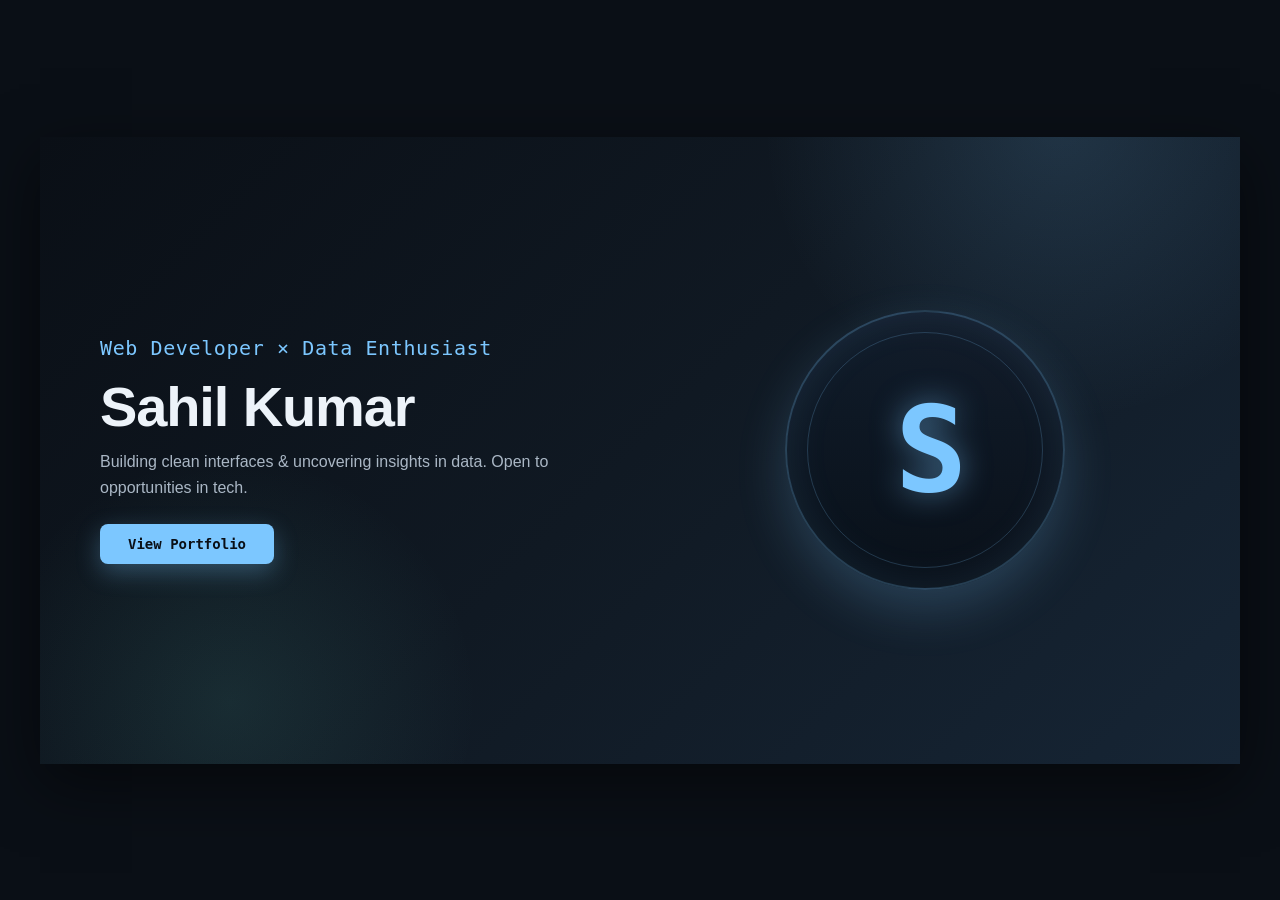
==== linkedin-banner.html @ 9e41830e "Add LinkedIn banner matching website theme - Created professional LinkedIn banner (1200x627px standa" ====
<!DOCTYPE html>
<html lang="en">
<head>
  <meta charset="UTF-8">
  <meta name="viewport" content="width=device-width, initial-scale=1.0">
  <title>Sahil Kumar - LinkedIn Banner</title>
  <style>
    * {
      margin: 0;
      padding: 0;
      box-sizing: border-box;
    }

    body {
      font-family: "Inter", "Segoe UI", sans-serif;
      background: #0a0f16;
      display: flex;
      align-items: center;
      justify-content: center;
      min-height: 100vh;
      padding: 20px;
    }

    /* LinkedIn Banner Container: 1200x627px */
    .banner {
      width: 1200px;
      height: 627px;
      background: linear-gradient(135deg, #0a0f16 0%, #101923 50%, #162535 100%);
      position: relative;
      overflow: hidden;
      box-shadow: 0 20px 60px rgba(0, 0, 0, 0.5);
      display: flex;
      align-items: center;
      justify-content: space-between;
      padding: 60px;
    }

    /* Animated background gradient elements */
    .banner::before {
      content: "";
      position: absolute;
      top: -50%;
      right: -10%;
      width: 600px;
      height: 600px;
      background: radial-gradient(circle, rgba(124, 199, 255, 0.15) 0%, transparent 70%);
      border-radius: 50%;
      animation: float 20s ease-in-out infinite;
      z-index: 1;
    }

    .banner::after {
      content: "";
      position: absolute;
      bottom: -30%;
      left: -5%;
      width: 500px;
      height: 500px;
      background: radial-gradient(circle, rgba(111, 230, 210, 0.1) 0%, transparent 70%);
      border-radius: 50%;
      animation: float 25s ease-in-out infinite reverse;
      z-index: 1;
    }

    @keyframes float {
      0%, 100% { transform: translateY(0px); }
      50% { transform: translateY(30px); }
    }

    /* Content wrapper */
    .banner-content {
      position: relative;
      z-index: 10;
      flex: 1;
      max-width: 600px;
    }

    .banner-content h1 {
      font-family: "Space Grotesk", sans-serif;
      font-size: 56px;
      font-weight: 700;
      color: #edf3f9;
      letter-spacing: -0.02em;
      margin-bottom: 12px;
      line-height: 1.1;
    }

    .banner-content .subtitle {
      font-size: 20px;
      color: #7cc7ff;
      font-weight: 500;
      margin-bottom: 16px;
      font-family: "IBM Plex Mono", monospace;
      letter-spacing: 0.03em;
    }

    .banner-content p {
      font-size: 16px;
      color: #aab7c5;
      line-height: 1.6;
      margin-bottom: 24px;
    }

    /* CTA Button */
    .cta-button {
      display: inline-block;
      padding: 12px 28px;
      background: #7cc7ff;
      color: #0a0f16;
      text-decoration: none;
      border-radius: 8px;
      font-weight: 600;
      font-size: 14px;
      font-family: "IBM Plex Mono", monospace;
      border: none;
      cursor: pointer;
      transition: transform 200ms ease, box-shadow 200ms ease;
      box-shadow: 0 8px 24px rgba(124, 199, 255, 0.3);
    }

    .cta-button:hover {
      transform: translateY(-2px);
      box-shadow: 0 12px 32px rgba(124, 199, 255, 0.4);
    }

    /* Visual accent on the right */
    .banner-visual {
      position: relative;
      z-index: 10;
      flex: 1;
      display: flex;
      align-items: center;
      justify-content: center;
      margin-left: 60px;
    }

    .monogram-circle {
      width: 280px;
      height: 280px;
      background: linear-gradient(180deg, rgba(18, 29, 43, 0.95), rgba(9, 16, 24, 0.95));
      border: 2px solid rgba(124, 199, 255, 0.25);
      border-radius: 50%;
      display: flex;
      align-items: center;
      justify-content: center;
      position: relative;
      box-shadow: 0 20px 50px rgba(124, 199, 255, 0.2), inset 0 0 40px rgba(124, 199, 255, 0.1);
    }

    .monogram-circle::before {
      content: "";
      position: absolute;
      inset: 20px;
      border-radius: 50%;
      border: 1px solid rgba(124, 199, 255, 0.2);
    }

    .monogram {
      font-family: "IBM Plex Mono", monospace;
      font-size: 120px;
      font-weight: 700;
      color: #7cc7ff;
      text-shadow: 0 0 30px rgba(124, 199, 255, 0.5);
      line-height: 1;
      letter-spacing: -0.1em;
      z-index: 2;
    }

    /* Responsive for smaller screens */
    @media (max-width: 1024px) {
      .banner {
        width: 100%;
        max-width: 1200px;
        padding: 40px;
        flex-direction: column;
        text-align: center;
        height: auto;
        aspect-ratio: 1200 / 627;
      }

      .banner-content {
        max-width: 100%;
        margin-bottom: 30px;
      }

      .banner-content h1 {
        font-size: 42px;
      }

      .banner-visual {
        margin-left: 0;
      }

      .monogram-circle {
        width: 200px;
        height: 200px;
      }

      .monogram {
        font-size: 80px;
      }
    }
  </style>
</head>
<body>
  <div class="banner">
    <div class="banner-content">
      <div class="subtitle">Web Developer × Data Enthusiast</div>
      <h1>Sahil Kumar</h1>
      <p>Building clean interfaces & uncovering insights in data. Open to opportunities in tech.</p>
      <a href="https://github.com/w3-sahilkumar" class="cta-button">View Portfolio</a>
    </div>

    <div class="banner-visual">
      <div class="monogram-circle">
        <div class="monogram">S</div>
      </div>
    </div>
  </div>
</body>
</html>
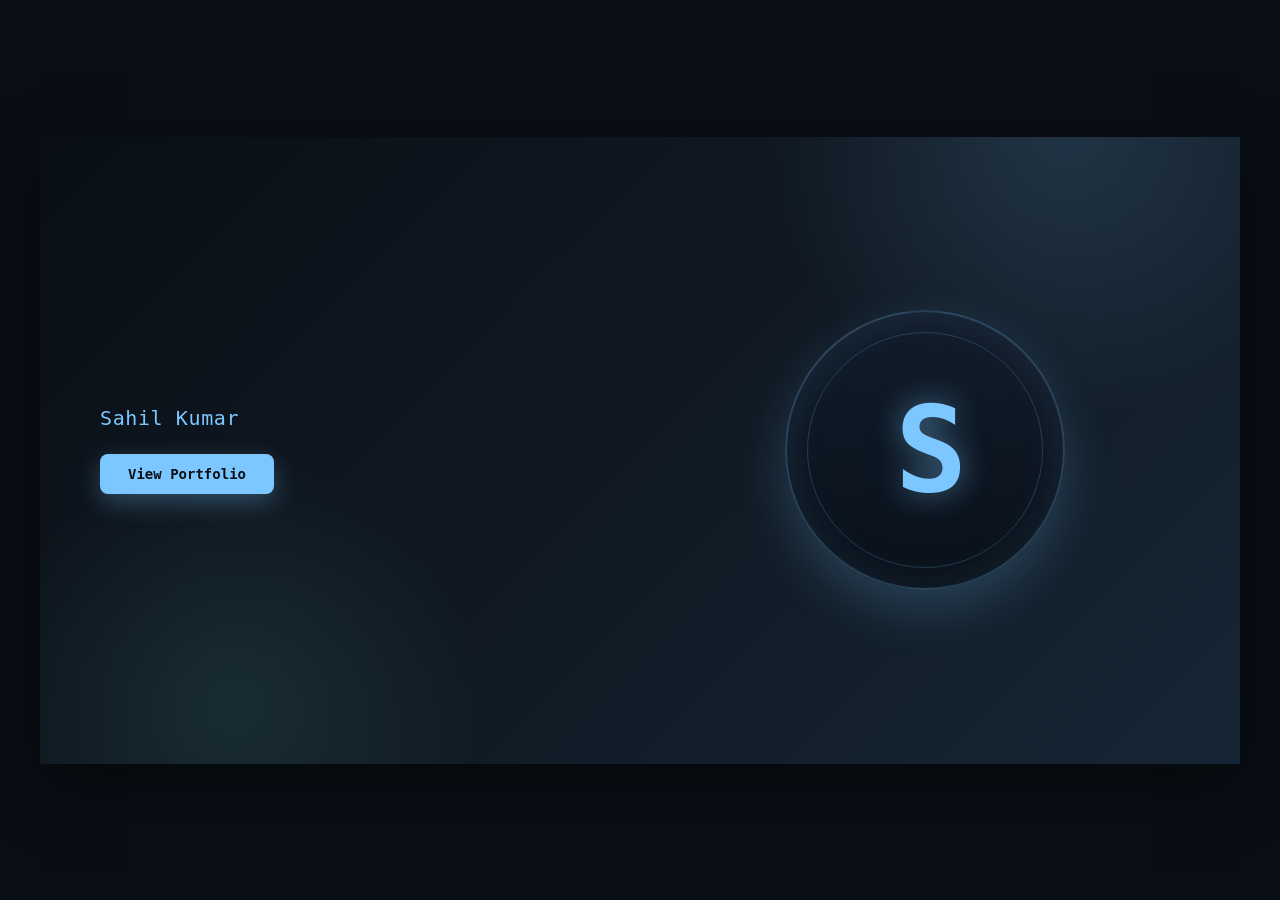
==== commit 2195e131: "Update linkedin-banner.html" ====
--- a/linkedin-banner.html
+++ b/linkedin-banner.html
@@ -205,9 +205,9 @@
 <body>
   <div class="banner">
     <div class="banner-content">
-      <div class="subtitle">Web Developer × Data Enthusiast</div>
-      <h1>Sahil Kumar</h1>
-      <p>Building clean interfaces & uncovering insights in data. Open to opportunities in tech.</p>
+      <div class="subtitle">Sahil Kumar</div>
+      <h1></h1>
+      <p></p>
       <a href="https://github.com/w3-sahilkumar" class="cta-button">View Portfolio</a>
     </div>
 
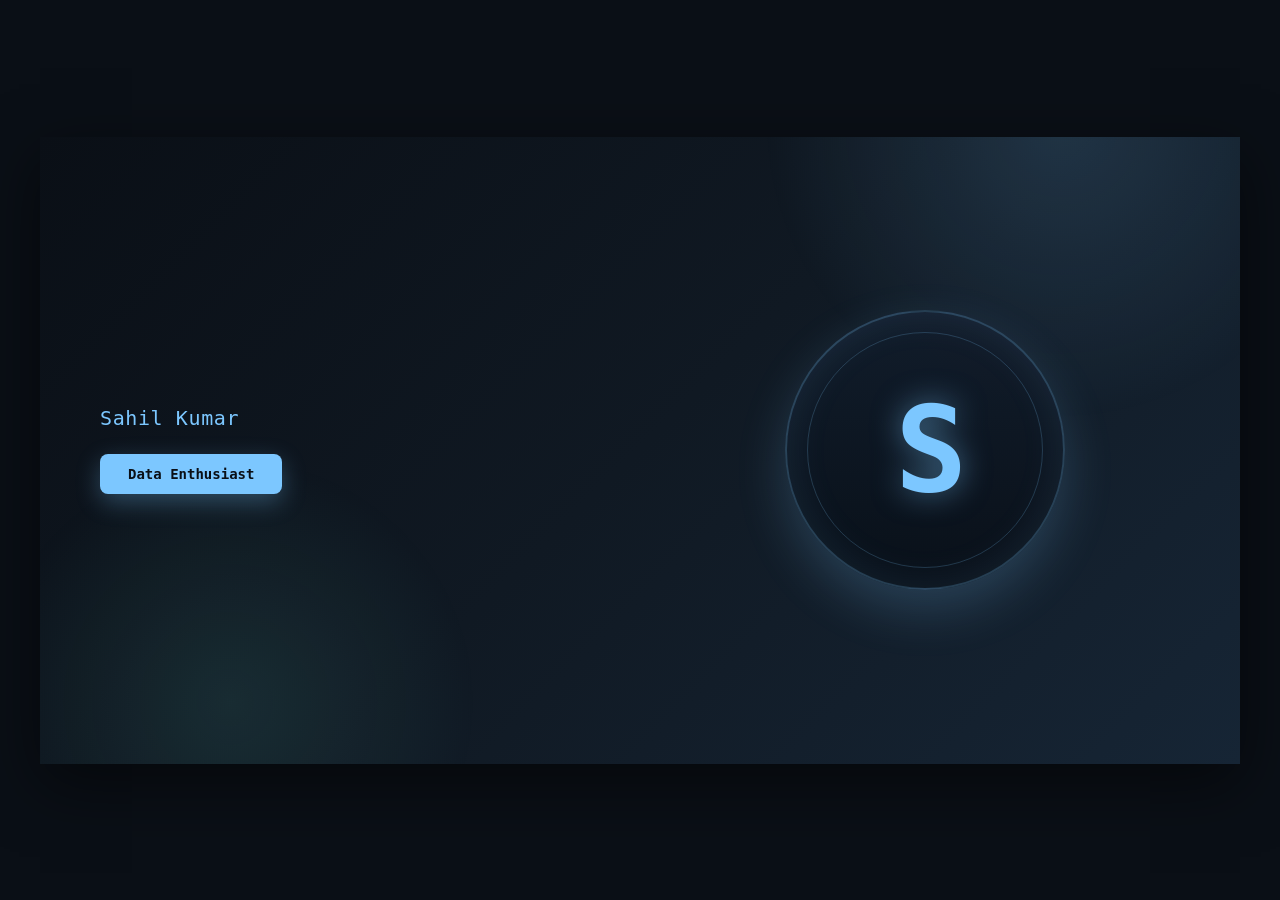
==== commit dc9179c1: "Update linkedin-banner.html" ====
--- a/linkedin-banner.html
+++ b/linkedin-banner.html
@@ -208,7 +208,7 @@
       <div class="subtitle">Sahil Kumar</div>
       <h1></h1>
       <p></p>
-      <a href="https://github.com/w3-sahilkumar" class="cta-button">View Portfolio</a>
+      <a href="https://github.com/w3-sahilkumar" class="cta-button">Data Enthusiast</a>
     </div>
 
     <div class="banner-visual">
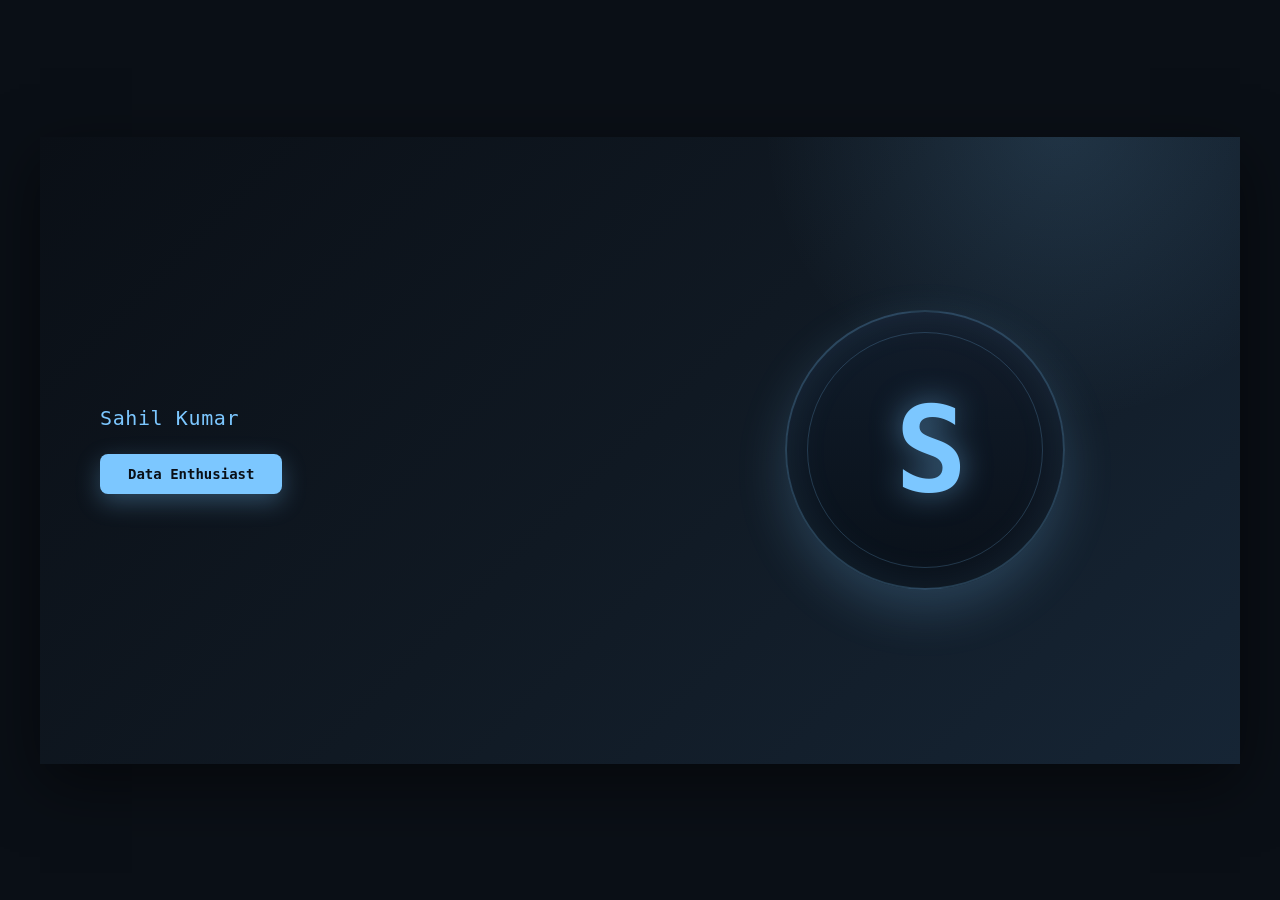
==== commit ca6ae985: "Remove semicircle at bottom of banner - Removed the .banner::after pseudo-element that created the t" ====
--- a/linkedin-banner.html
+++ b/linkedin-banner.html
@@ -46,19 +46,6 @@
       background: radial-gradient(circle, rgba(124, 199, 255, 0.15) 0%, transparent 70%);
       border-radius: 50%;
       animation: float 20s ease-in-out infinite;
-      z-index: 1;
-    }
-
-    .banner::after {
-      content: "";
-      position: absolute;
-      bottom: -30%;
-      left: -5%;
-      width: 500px;
-      height: 500px;
-      background: radial-gradient(circle, rgba(111, 230, 210, 0.1) 0%, transparent 70%);
-      border-radius: 50%;
-      animation: float 25s ease-in-out infinite reverse;
       z-index: 1;
     }
 
